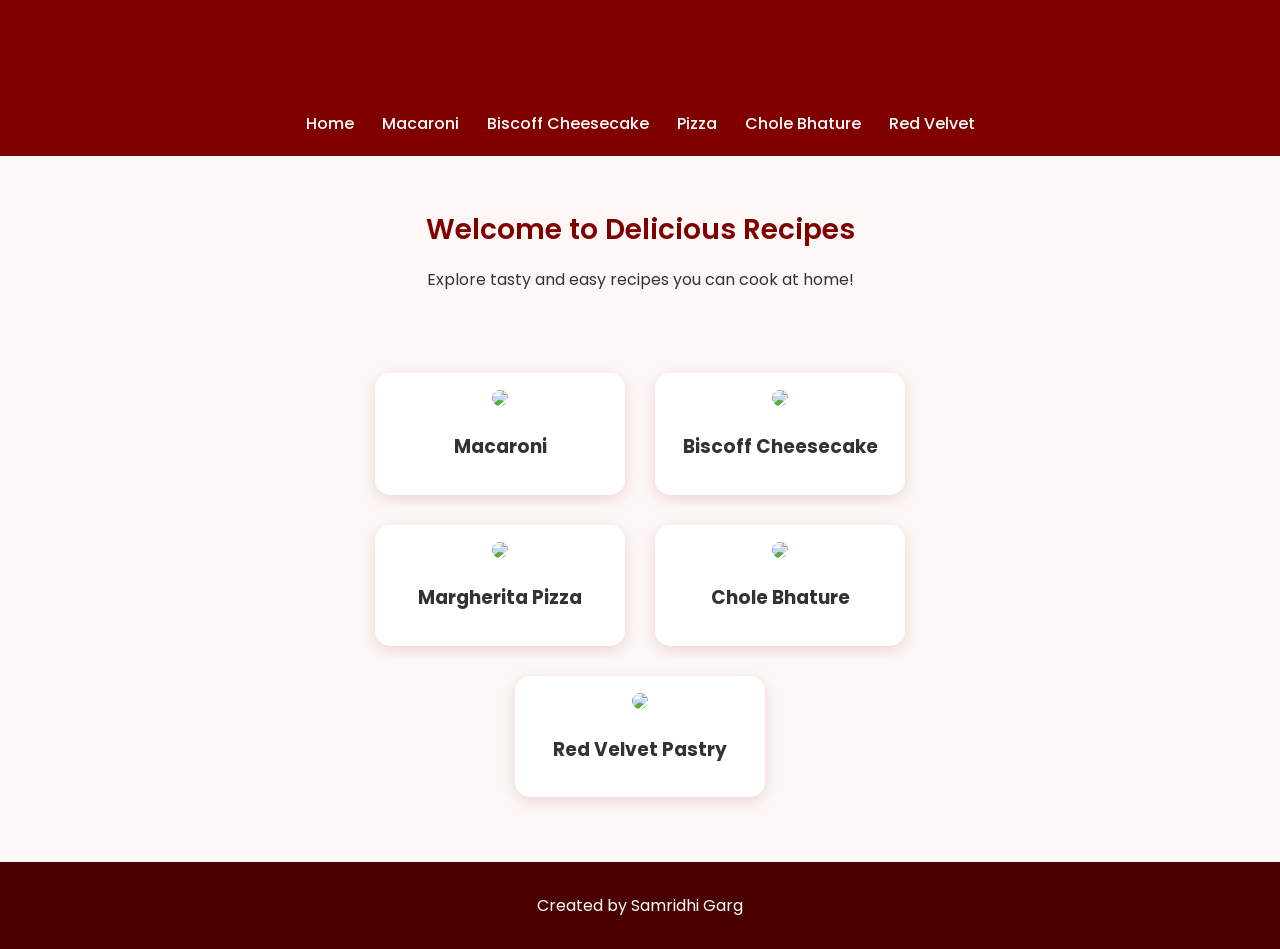
==== index.html @ 449d2ba4 "Add files via upload" ====
<!DOCTYPE html>
<html lang="en">
<head>
    <meta charset="UTF-8">
    <title>Delicious Recipes</title>
    <link rel="stylesheet" href="style.css">
</head>
<body>

<header>
    <h1>Delicious Recipes</h1>
    <nav>
        <a href="index.html">Home</a>
        <a href="macaroni.html">Macaroni</a>
        <a href="cheesecake.html">Biscoff Cheesecake</a>
        <a href="pizza.html">Pizza</a>
        <a href="chole.html">Chole Bhature</a>
        <a href="redvelvet.html">Red Velvet</a>
    </nav>
</header>

<section class="intro">
    <h2>Welcome to Delicious Recipes</h2>
    <p>Explore tasty and easy recipes you can cook at home!</p>
</section>

<section class="recipes">
    <div class="card">
        <img src="images/macaroni.jpg">
        <h3>Macaroni</h3>
    </div>

    <div class="card">
        <img src="images/cheesecake.jpg">
        <h3>Biscoff Cheesecake</h3>
    </div>

    <div class="card">
        <img src="images/pizza.jpg">
        <h3>Margherita Pizza</h3>
    </div>

    <div class="card">
        <img src="images/chole.jpg">
        <h3>Chole Bhature</h3>
    </div>

    <div class="card">
        <img src="images/redvelvet.jpg">
        <h3>Red Velvet Pastry</h3>
    </div>
</section>

<footer>
    <p>Created by Samridhi Garg</p>
</footer>

</body>
</html>
---- style.css ----
/* Import Google Font */
@import url('https://fonts.googleapis.com/css2?family=Poppins:wght@300;400;600&display=swap');

body {
    font-family: 'Poppins', sans-serif;
    margin: 0;
    background-color: #fdf8f6; /* soft warm background */
    color: #333;
}

/* HEADER */
header {
    background: #800000; /* maroon */
    color: white;
    padding: 20px;
    text-align: center;
}

/* NAVBAR */
nav {
    margin-top: 10px;
}

nav a {
    margin: 0 12px;
    color: white;
    text-decoration: none;
    font-weight: 500;
    transition: 0.3s;
}

nav a:hover {
    color: #ffb3b3; /* light pink hover */
}

/* INTRO */
.intro {
    text-align: center;
    padding: 30px;
}

.intro h2 {
    font-size: 28px;
    margin-bottom: 10px;
}

/* RECIPE CARDS */
.recipes {
    display: flex;
    flex-wrap: wrap;
    justify-content: center;
    padding: 20px;
}

.card {
    background: white;
    border-radius: 15px;
    margin: 15px;
    padding: 15px;
    width: 220px;
    text-align: center;
    box-shadow: 0 4px 15px rgba(128, 0, 0, 0.15); /* maroon shadow */
    transition: 0.3s ease;
}

.card:hover {
    transform: translateY(-8px);
}

.card img {
    width: 100%;
    border-radius: 10px;
}

/* RECIPE PAGE IMAGE */
.recipe-img {
    width: 55%;
    display: block;
    margin: 30px auto;
    border-radius: 15px;
}

/* SECTION CONTENT */
section {
    max-width: 800px;
    margin: auto;
    padding: 20px;
}

/* HEADINGS */
h1, h2 {
    font-weight: 600;
    color: #800000; /* maroon headings */
}

/* LISTS */
ul, ol {
    line-height: 1.8;
}

/* FOOTER */
footer {
    text-align: center;
    padding: 15px;
    background: #4b0000; /* darker maroon */
    color: white;
    margin-top: 30px;
}

/* RESPONSIVE DESIGN */
@media (max-width: 768px) {
    .recipes {
        flex-direction: column;
        align-items: center;
    }

    .recipe-img {
        width: 90%;
    }
}
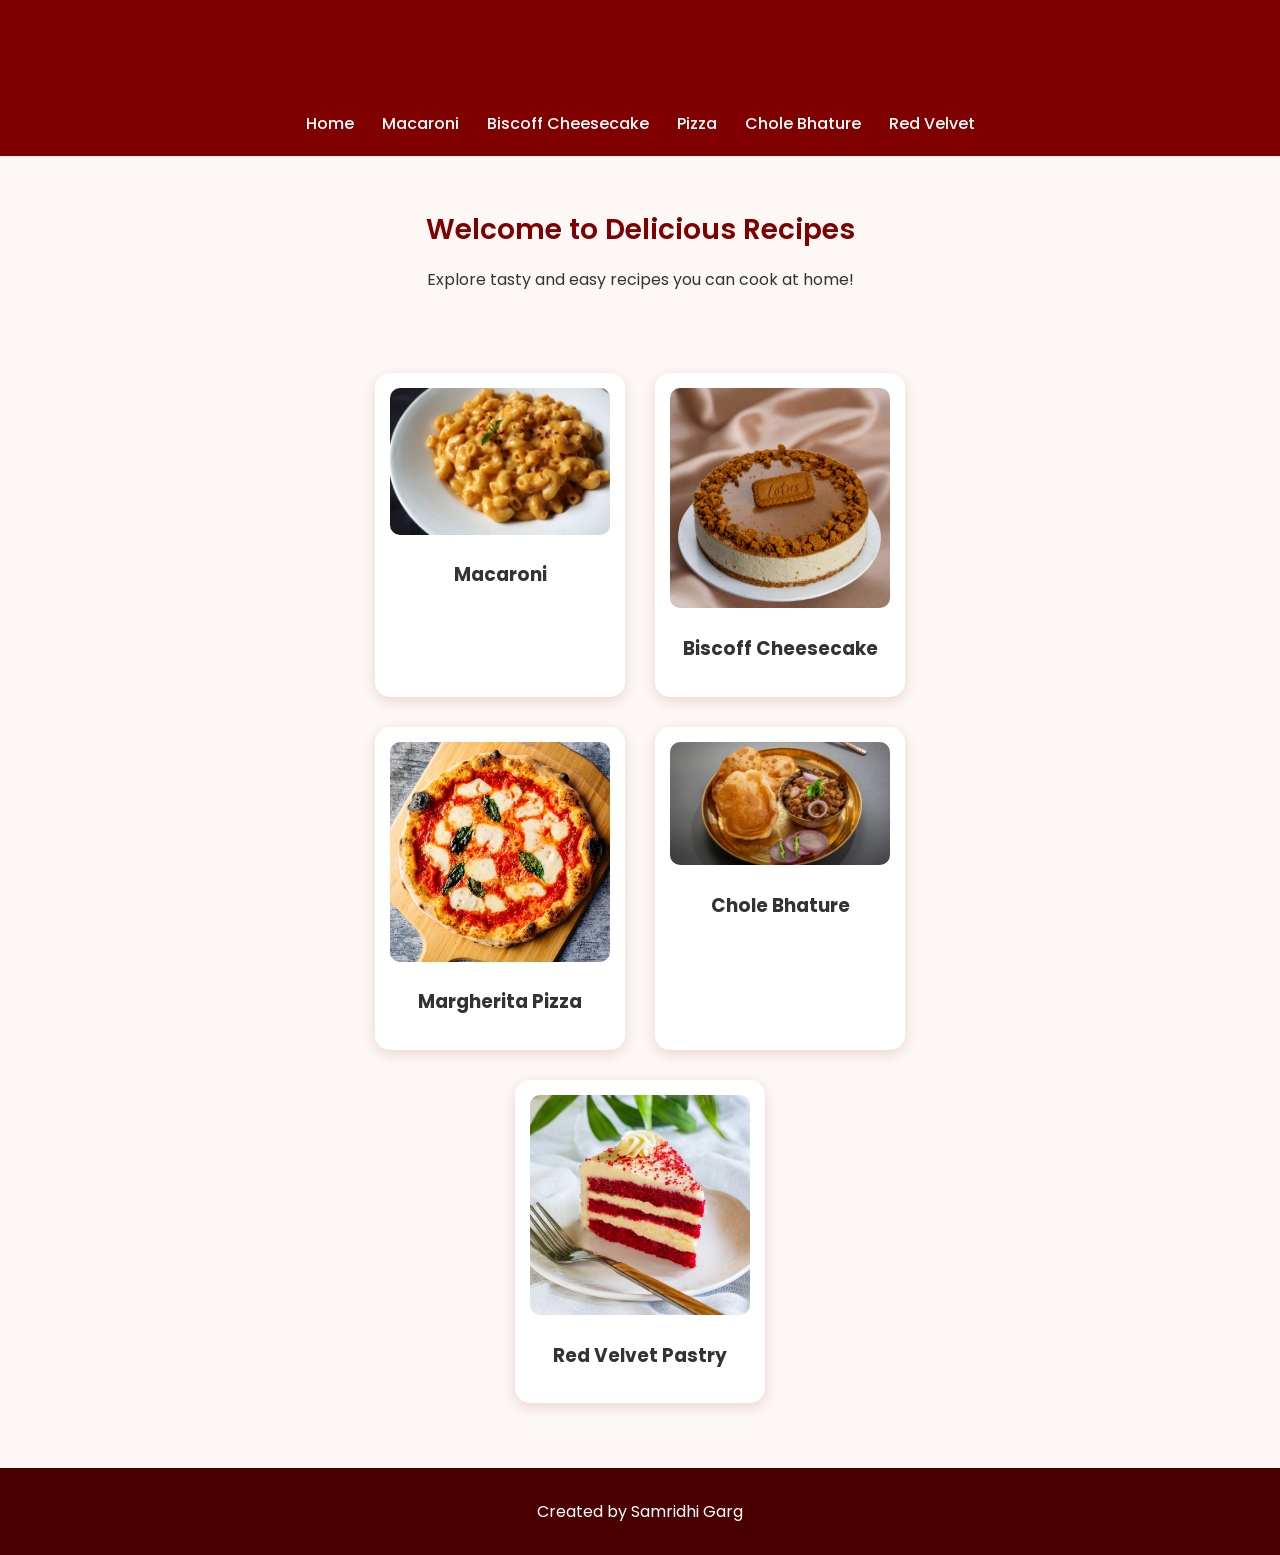
==== commit f08372f3: "Update index.html" ====
--- a/index.html
+++ b/index.html
@@ -26,27 +26,27 @@
 
 <section class="recipes">
     <div class="card">
-        <img src="images/macaroni.jpg">
+        <img src="macaroni.jpg">
         <h3>Macaroni</h3>
     </div>
 
     <div class="card">
-        <img src="images/cheesecake.jpg">
+        <img src="cheesecake.jpg">
         <h3>Biscoff Cheesecake</h3>
     </div>
 
     <div class="card">
-        <img src="images/pizza.jpg">
+        <img src="pizza.jpg">
         <h3>Margherita Pizza</h3>
     </div>
 
     <div class="card">
-        <img src="images/chole.jpg">
+        <img src="chole.jpg">
         <h3>Chole Bhature</h3>
     </div>
 
     <div class="card">
-        <img src="images/redvelvet.jpg">
+        <img src="redvelvet.jpg">
         <h3>Red Velvet Pastry</h3>
     </div>
 </section>
@@ -56,4 +56,4 @@
 </footer>
 
 </body>
-</html>+</html>
